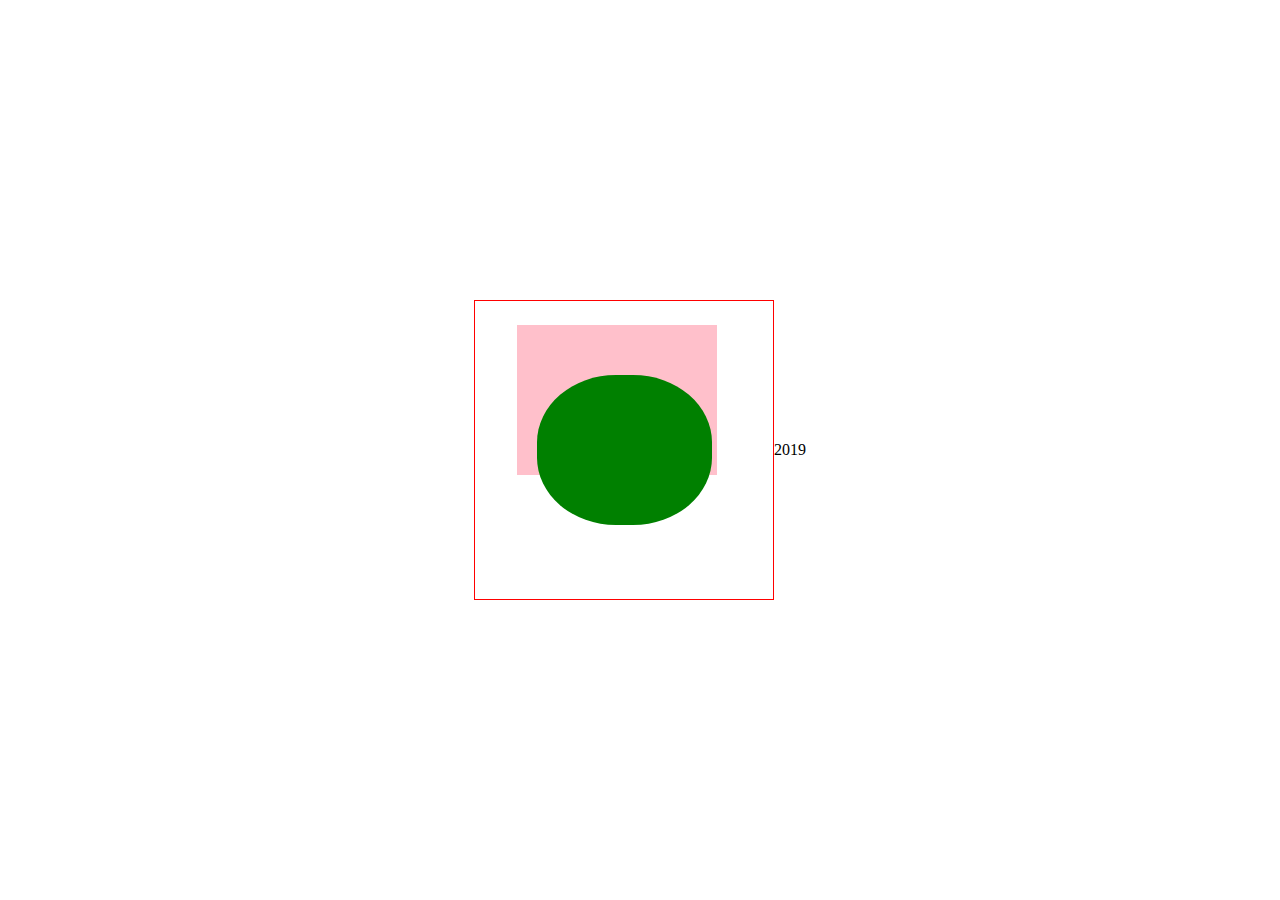
==== 06_chineseNewYear/index.html @ 9af03fbb "Init commit" ====
<!DOCTYPE html>
<html>
  <head>
    <link rel="stylesheet" href="style.css" />
  </head>

  <body>
    <div class="🐷">
      <div class="torso"/>
        <div class="head"></div>
          <div class="l-ear ear"></div>
          <div class="r-ear ear"></div>
          <div class="l-eye eye"></div>
          <div class="r-eye eye"></div>
          <div class="stout"></div>
        <div class="legs">
          <div class="fl-leg leg"></div>
          <div class="fr-leg leg"></div>
          <div class="br-leg leg"></div>
          <div class="bl-leg leg"></div>
        </div>
      </div>
    </div>
    <p>2019</p>    <script src="script.js"></script>
  </body>
</html>
---- 06_chineseNewYear/style.css ----
@charset "UTF-8";
html,
body {
  width: 100%;
  height: 100%;
  margin: 0;
  padding: 0;
}

body {
  display: flex;
  justify-content: center;
  align-items: center;
}

[class="🐷"] {
  height: 300px;
  width: 300px;
  display: flex;
  justify-content: center;
  align-items: center;
  position: relative;
  box-sizing: border-box;
  border: 1px solid red;
}

.torso {
  width: 175px;
  height: 150px;
  border-radius: 45%;
  position: relative;
  background-color: green;
}

.head {
  width: 200px;
  height: 150px;
  left: -20px;
  top: -50px;
  z-index: -2;
  position: absolute;
  background-color: pink;
}
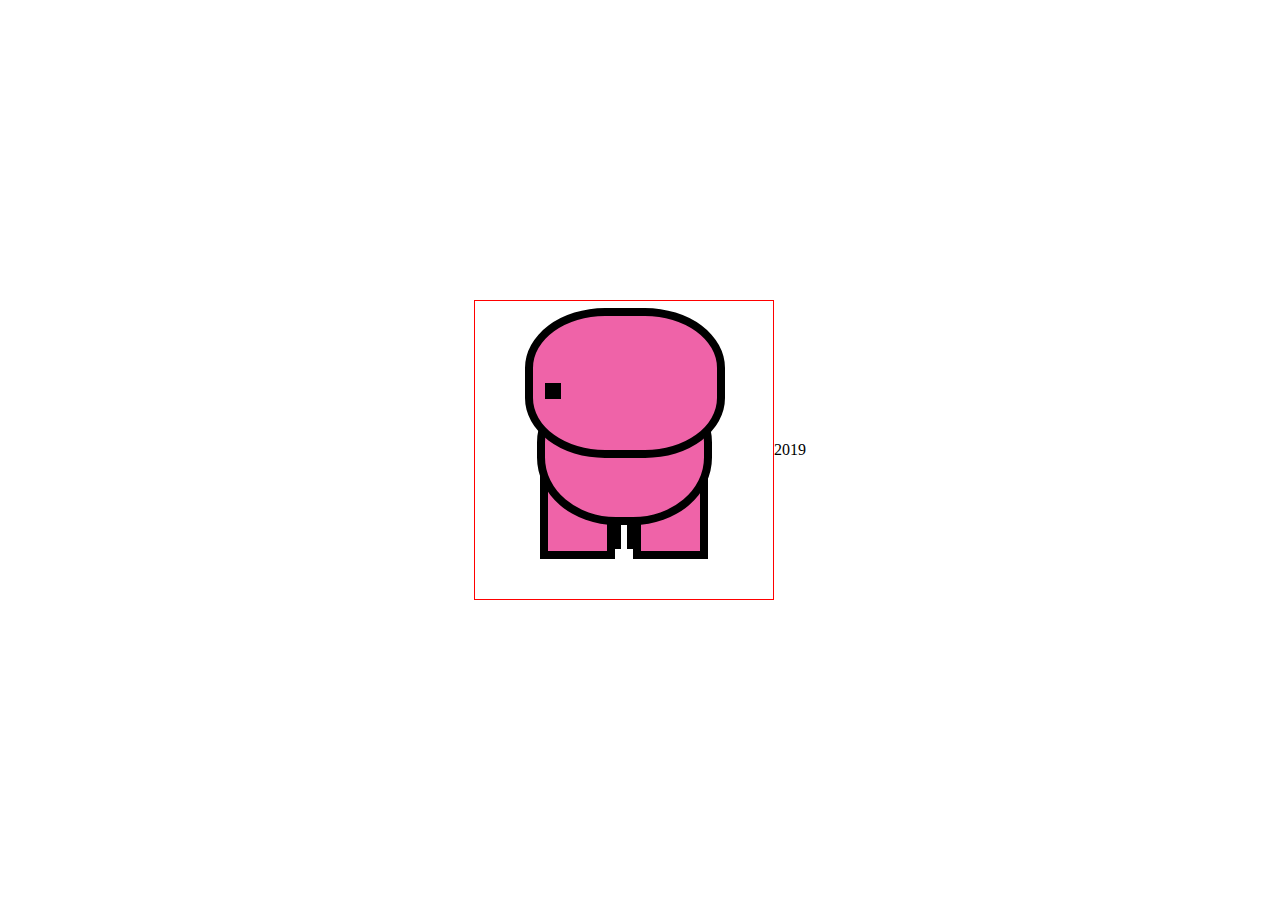
==== commit 891611b5: "commit blob https://i.imgur.com/rKCXX5H.png" ====
--- a/06_chineseNewYear/index.html
+++ b/06_chineseNewYear/index.html
@@ -13,11 +13,11 @@
           <div class="l-eye eye"></div>
           <div class="r-eye eye"></div>
           <div class="stout"></div>
-        <div class="legs">
-          <div class="fl-leg leg"></div>
-          <div class="fr-leg leg"></div>
-          <div class="br-leg leg"></div>
-          <div class="bl-leg leg"></div>
+        </div>
+        <div class="fl-leg leg"></div>
+        <div class="fr-leg leg"></div>
+        <div class="br-leg leg"></div>
+        <div class="bl-leg leg"></div>
         </div>
       </div>
     </div>
--- a/06_chineseNewYear/style.css
+++ b/06_chineseNewYear/style.css
@@ -24,20 +24,56 @@
   border: 1px solid red;
 }
 
+[class="🐷"] * {
+  background-color: #ef63a8;
+  border: 8px solid black;
+  box-sizing: border-box;
+  position: absolute;
+}
+
+[class="🐷"] *:before,
+[class="🐷"] *:after {
+  box-sizing: border-box;
+  position: relative;
+}
+
 .torso {
   width: 175px;
   height: 150px;
   border-radius: 45%;
-  position: relative;
-  background-color: green;
 }
 
 .head {
   width: 200px;
   height: 150px;
   left: -20px;
-  top: -50px;
-  z-index: -2;
-  position: absolute;
-  background-color: pink;
+  top: -75px;
+  border-radius: 40%;
 }
+
+.leg {
+  width: 75px;
+  height: 100px;
+  bottom: 40px;
+  z-index: -5;
+}
+
+.fr-leg {
+  left: 65px;
+}
+
+.fl-leg {
+  right: 65px;
+}
+
+.bl-leg {
+  right: 71px;
+  z-index: -6;
+  bottom: 50px;
+}
+
+.br-leg {
+  left: 71px;
+  z-index: -6;
+  bottom: 50px;
+}
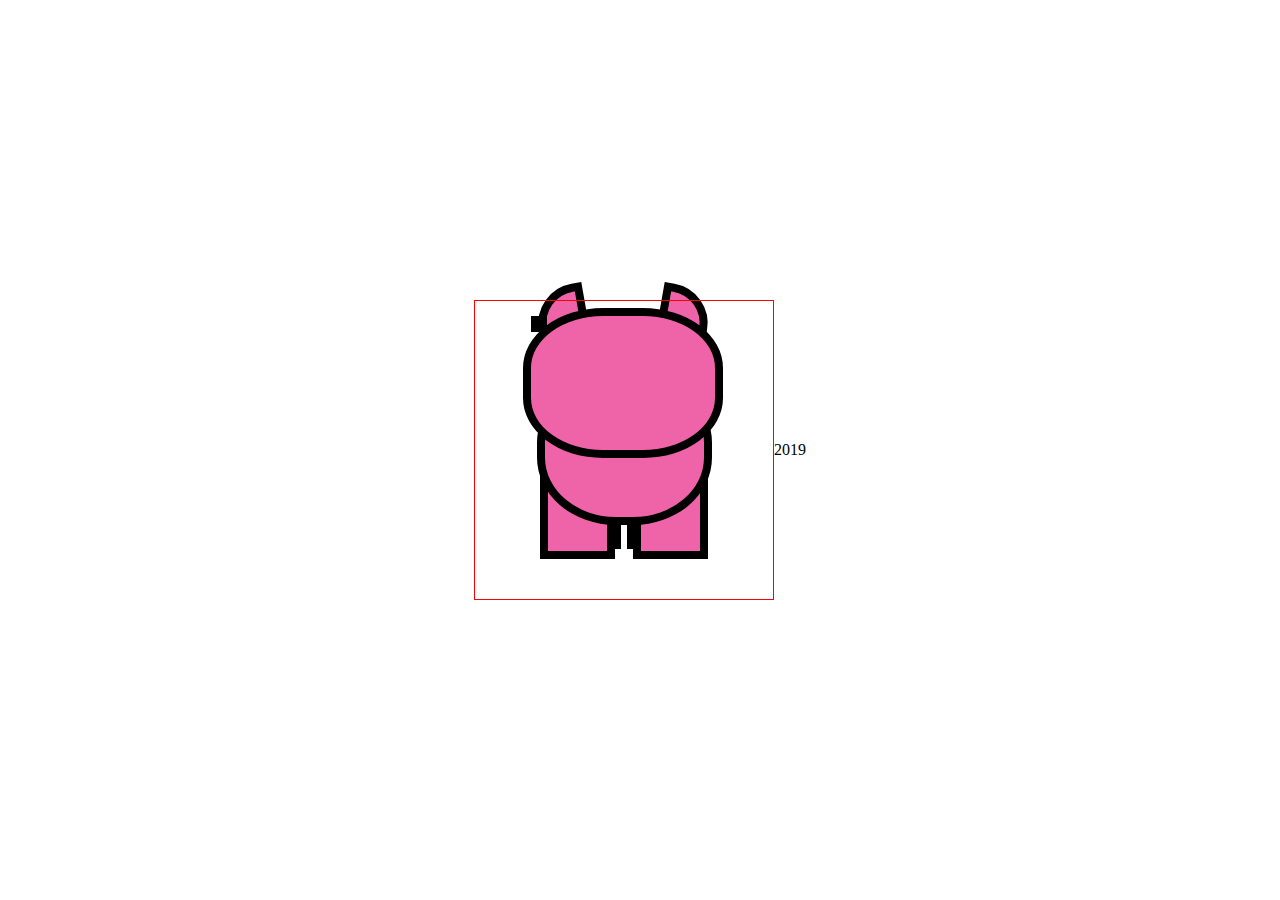
==== commit 2fc7d107: "add commit pig ears" ====
--- a/06_chineseNewYear/index.html
+++ b/06_chineseNewYear/index.html
@@ -7,12 +7,13 @@
   <body>
     <div class="🐷">
       <div class="torso"/>
-        <div class="head"></div>
+        <div class="head">
           <div class="l-ear ear"></div>
           <div class="r-ear ear"></div>
           <div class="l-eye eye"></div>
           <div class="r-eye eye"></div>
           <div class="stout"></div>
+        </div>
         </div>
         <div class="fl-leg leg"></div>
         <div class="fr-leg leg"></div>
--- a/06_chineseNewYear/style.css
+++ b/06_chineseNewYear/style.css
@@ -46,9 +46,33 @@
 .head {
   width: 200px;
   height: 150px;
-  left: -20px;
+  left: -22px;
   top: -75px;
   border-radius: 40%;
+}
+
+.head:before {
+  content: "";
+  position: relative;
+}
+
+.ear {
+  width: 50px;
+  height: 50px;
+  top: -30px;
+  z-index: -6;
+}
+
+.l-ear {
+  right: 5px;
+  border-top-right-radius: 80%;
+  transform: rotate(10deg);
+}
+
+.r-ear {
+  left: 5px;
+  border-top-left-radius: 80%;
+  transform: rotate(-10deg);
 }
 
 .leg {
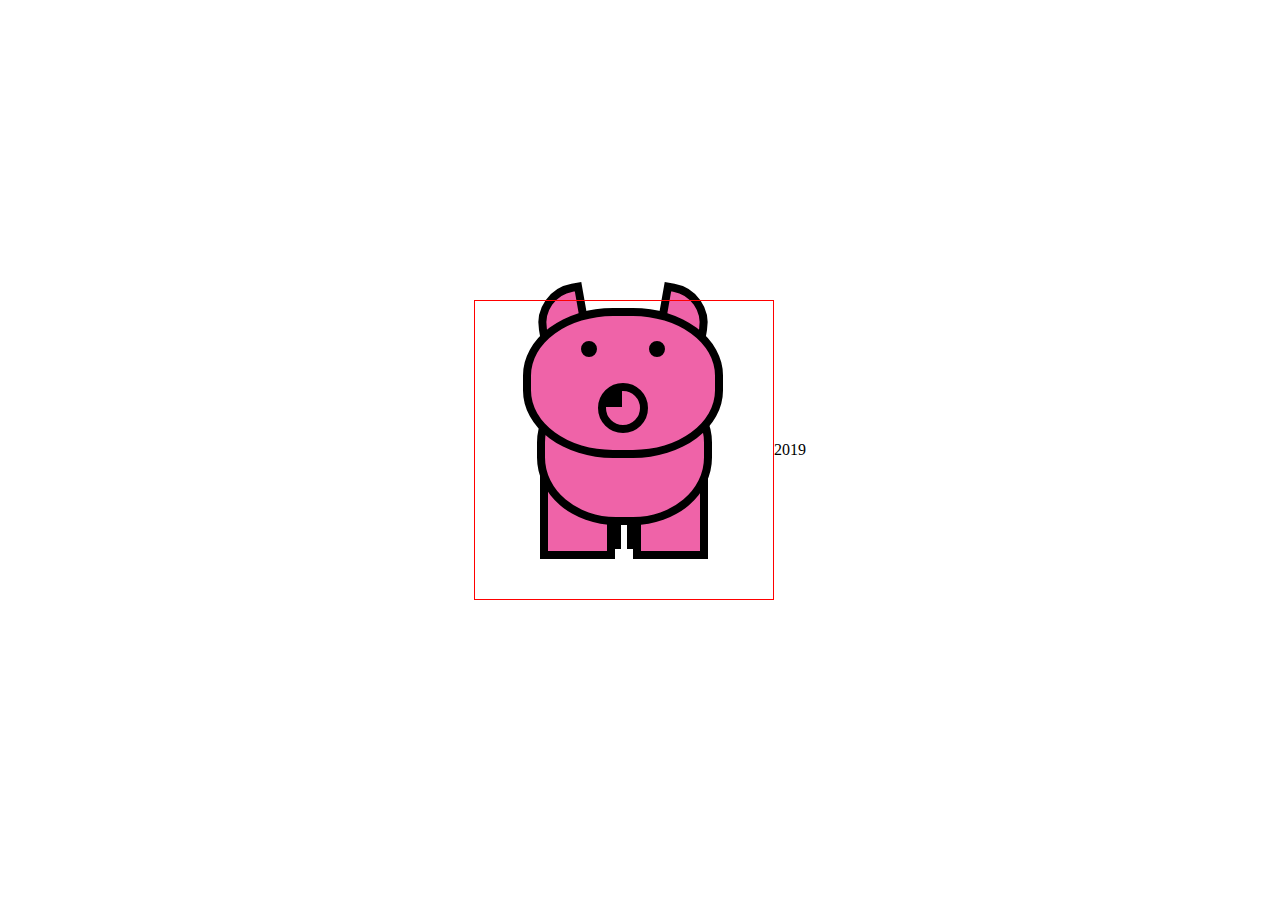
==== commit 44c8f52e: "initiate cheeks" ====
--- a/06_chineseNewYear/index.html
+++ b/06_chineseNewYear/index.html
@@ -12,7 +12,13 @@
           <div class="r-ear ear"></div>
           <div class="l-eye eye"></div>
           <div class="r-eye eye"></div>
-          <div class="stout"></div>
+          <div class="snout">
+            <div class="snout-center"></div>
+            <div class="l-nostril nostril"></div>
+            <div class="r-nostril nostril"></div>
+            <div class="l-cheek cheek"></div>
+            <div class="r-cheek cheek"></div>
+          </div>
         </div>
         </div>
         <div class="fl-leg leg"></div>
--- a/06_chineseNewYear/style.css
+++ b/06_chineseNewYear/style.css
@@ -48,12 +48,11 @@
   height: 150px;
   left: -22px;
   top: -75px;
-  border-radius: 40%;
+  border-radius: 45%;
 }
 
 .head:before {
   content: "";
-  position: relative;
 }
 
 .ear {
@@ -73,6 +72,33 @@
   left: 5px;
   border-top-left-radius: 80%;
   transform: rotate(-10deg);
+}
+
+.eye {
+  width: 1px;
+  height: 1px;
+  border-radius: 50%;
+  top: 25px;
+}
+
+.l-eye {
+  left: 50px;
+}
+
+.r-eye {
+  right: 50px;
+}
+
+.snout {
+  left: calc(50% - 25px);
+  top: 50%;
+  border-radius: 50%;
+  width: 50px;
+  height: 50px;
+}
+
+.snout:before {
+  content: "";
 }
 
 .leg {
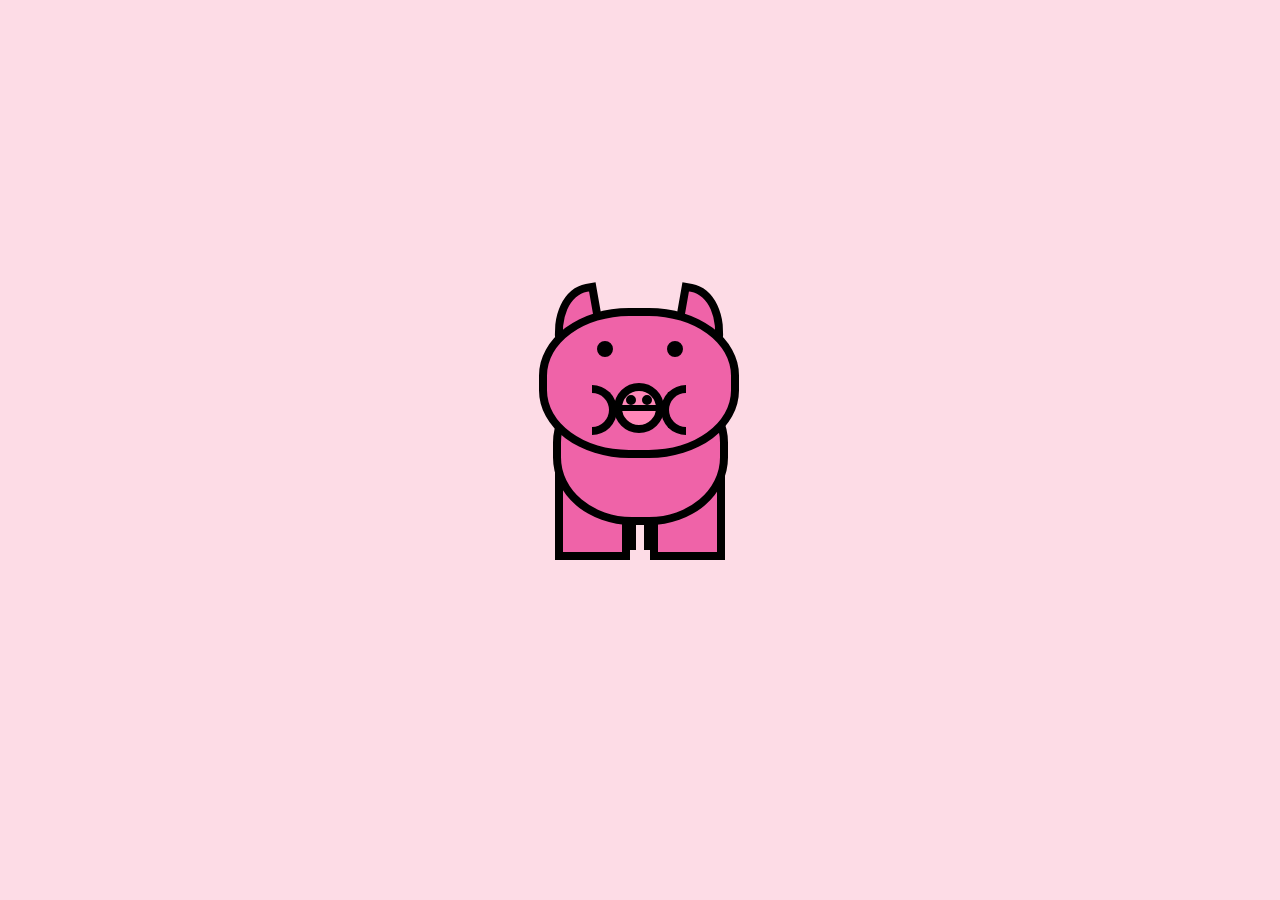
==== commit 7c25c633: "finished" ====
--- a/06_chineseNewYear/index.html
+++ b/06_chineseNewYear/index.html
@@ -28,6 +28,6 @@
         </div>
       </div>
     </div>
-    <p>2019</p>    <script src="script.js"></script>
+      <script src="script.js"></script>
   </body>
 </html>
--- a/06_chineseNewYear/style.css
+++ b/06_chineseNewYear/style.css
@@ -11,6 +11,7 @@
   display: flex;
   justify-content: center;
   align-items: center;
+  background-color: #fddce6;
 }
 
 [class="🐷"] {
@@ -21,7 +22,6 @@
   align-items: center;
   position: relative;
   box-sizing: border-box;
-  border: 1px solid red;
 }
 
 [class="🐷"] * {
@@ -57,18 +57,18 @@
 
 .ear {
   width: 50px;
-  height: 50px;
+  height: 70px;
   top: -30px;
   z-index: -6;
 }
 
-.l-ear {
+.r-ear {
   right: 5px;
   border-top-right-radius: 80%;
   transform: rotate(10deg);
 }
 
-.r-ear {
+.l-ear {
   left: 5px;
   border-top-left-radius: 80%;
   transform: rotate(-10deg);
@@ -81,12 +81,51 @@
   top: 25px;
 }
 
+@keyframes head-spin {
+  from,
+  to {
+    transform: none;
+  }
+  25% {
+    transform: translateX(-10px) translateY(-10px);
+  }
+  50% {
+    transform: translateX(10px) translateY(-10px);
+  }
+}
+
+@keyframes ear-spin-left {
+  25% {
+    transform: rotate(-30deg);
+  }
+}
+
+@keyframes ear-spin-right {
+  25% {
+    transform: rotate(30deg);
+  }
+}
+
+.l-ear {
+  animation: ear-spin-left 5s ease infinite;
+}
+
+.r-ear {
+  animation: ear-spin-right 5s ease infinite;
+  animation-delay: 1.25s;
+}
+
+.eye,
+.snout {
+  animation: head-spin 5s infinite;
+}
+
 .l-eye {
   left: 50px;
 }
 
 .r-eye {
-  right: 50px;
+  left: 120px;
 }
 
 .snout {
@@ -95,10 +134,53 @@
   border-radius: 50%;
   width: 50px;
   height: 50px;
+  background-color: #ff87b8;
 }
 
 .snout:before {
   content: "";
+}
+
+.snout-center {
+  width: 100%;
+  top: calc(50% - 3px);
+  border: 3px solid black;
+}
+
+.nostril {
+  width: 1px;
+  height: 1px;
+  border-radius: 50%;
+  border: 5px solid black;
+  top: calc(25% - 5px);
+}
+
+.l-nostril {
+  left: 4px;
+}
+
+.r-nostril {
+  right: 4px;
+}
+
+.cheek {
+  width: 25px;
+  height: 50px;
+  bottom: -10px;
+}
+
+.l-cheek {
+  left: -30px;
+  border-top-right-radius: 58px;
+  border-bottom-right-radius: 58px;
+  border-left: 0;
+}
+
+.r-cheek {
+  right: -30px;
+  border-top-left-radius: 58px;
+  border-bottom-left-radius: 58px;
+  border-right: 0;
 }
 
 .leg {
